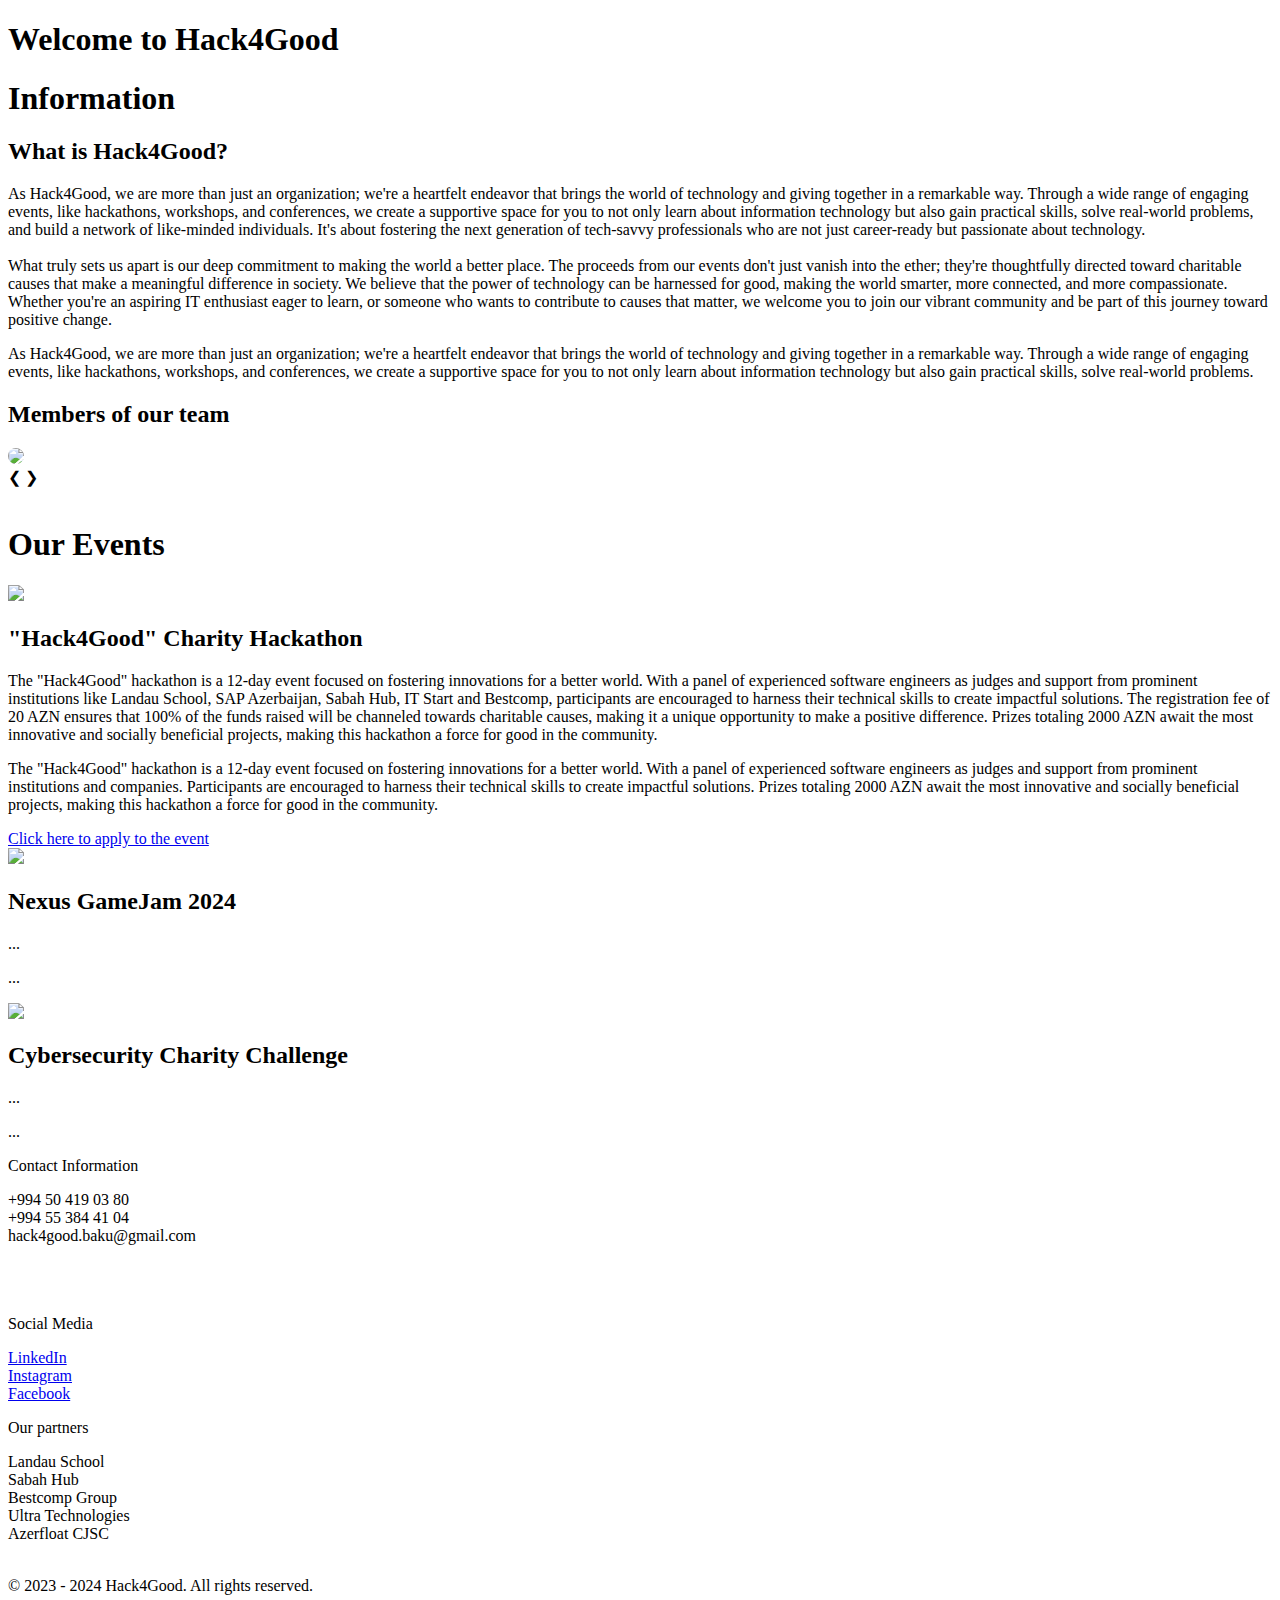
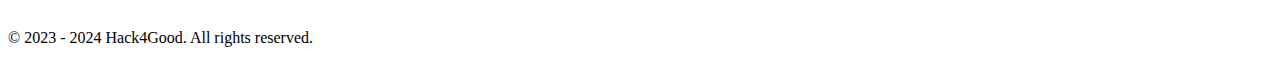
==== hack4good/index.html @ 0aa8f618 "Add files via upload" ====
<!DOCTYPE html>
<html lang="en">
<head>
    <meta charset="UTF-8">
    <meta http-equiv="X-UA-Compatible" content="IE=edge">
    <meta name="viewport" content="width=device-width, initial-scale=1.0">
    <title>Hack4Good</title>

    <link rel="stylesheet" href="css/home.css">
    <link rel="preconnect" href="https://fonts.googleapis.com">
    <link rel="preconnect" href="https://fonts.gstatic.com" crossorigin>
    <link href="https://fonts.googleapis.com/css2?family=Cabin&family=Nanum+Gothic+Coding:wght@700&family=Nunito:wght@800&display=swap" rel="stylesheet">

</head>
<body>

    <header class="header" id="section1">
        <div class="content">
            <h1 class="heading">
                <span class="small">Welcome to</span>
                Hack<span class="nofill">4</span>Good
            </h1>
        </div>
    </header>

    <div class="aboutus">
        <h1 class="aboutustitle">Information</h1>
        <h2 class="what">What is Hack4Good?</h2>
        <p class="description">As Hack4Good, we are more than just an organization; we're a heartfelt endeavor that brings the world of technology and giving together in a remarkable way. Through a wide range of engaging events, like hackathons, workshops, and conferences, we create a supportive space for you to not only learn about information technology but also gain practical skills, solve real-world problems, and build a network of like-minded individuals. It's about fostering the next generation of tech-savvy professionals who are not just career-ready but passionate about technology.
        <br><br>
        What truly sets us apart is our deep commitment to making the world a better place. The proceeds from our events don't just vanish into the ether; they're thoughtfully directed toward charitable causes that make a meaningful difference in society. We believe that the power of technology can be harnessed for good, making the world smarter, more connected, and more compassionate. Whether you're an aspiring IT enthusiast eager to learn, or someone who wants to contribute to causes that matter, we welcome you to join our vibrant community and be part of this journey toward positive change.</p>
        <p class="descriptionmob">
            As Hack4Good, we are more than just an organization; we're a heartfelt endeavor that brings the world of technology and giving together in a remarkable way. Through a wide range of engaging events, like hackathons, workshops, and conferences, we create a supportive space for you to not only learn about information technology but also gain practical skills, solve real-world problems.
        </p>
        <h2 class="what memb">Members of our team</h2>
        <div class="slideshow-container">
            <div class="mySlides fade">
                <img src="img/faig.png" style="border-radius: 30px; width:100%;max-height: 48vh;">
            </div>

            <div class="mySlides fade">
                <img src="img/nikolay.png" style="border-radius: 30px;width:100%;max-height: 48vh;">
            </div>

            <div class="mySlides fade">
                <img src="img/murad.png" style="border-radius: 30px;width:100%;max-height: 48vh;">
            </div>

            <div class="mySlides fade">
                <img src="img/eyvazli.png" style="border-radius: 30px; width:100%;max-height: 48vh;">
            </div>

            <div class="mySlides fade">
                <img src="img/aydan.png" style="border-radius: 30px; width:100%;max-height: 48vh;">
            </div>


            <a class="prev" onclick="plusSlides(-1)">&#10094;</a>
            <a class="next" onclick="plusSlides(1)">&#10095;</a>
            </div>
            <br>
        </div>
    </div>

    <div class="events" id="section2">
        <h1 class="ourevents">Our Events</h1>
        <div class="event">
            <img src="img/bannerr.png" class="eventimg">
            <div class="division">
                <h2 class="eventtitle">"Hack4Good" Charity Hackathon</h2>
                <p class="eventdescription">The "Hack4Good" hackathon is a 12-day event focused on fostering innovations for a better world. With a panel of experienced software engineers as judges and support from prominent institutions like Landau School, SAP Azerbaijan, Sabah Hub, IT Start and Bestcomp, participants are encouraged to harness their technical skills to create impactful solutions. The registration fee of 20 AZN ensures that 100% of the funds raised will be channeled towards charitable causes, making it a unique opportunity to make a positive difference. Prizes totaling 2000 AZN await the most innovative and socially beneficial projects, making this hackathon a force for good in the community.</p>
                <p class="eventdescriptionmob">The "Hack4Good" hackathon is a 12-day event focused on fostering innovations for a better world. With a panel of experienced software engineers as judges and support from prominent institutions and companies. Participants are encouraged to harness their technical skills to create impactful solutions. Prizes totaling 2000 AZN await the most innovative and socially beneficial projects, making this hackathon a force for good in the community.</p>
                <a href="https://forms.gle/CPcCCqykUWMCPXwd6" class="apply">Click here to apply to the event</a>
            </div>
        </div>
        <div class="eventright">
            <img src="img/hackathon.png" class="eventimg">
            <div class="division">
                <h2 class="eventtitle">Nexus GameJam 2024</h2>
                <p class="eventdescription">...</p>
                <p class="eventdescriptionmob">...</p>
            </div> 
        </div>
        <div class="event">
            <img src="img/hackathon.png" class="eventimg">
            <div class="division">
                <h2 class="eventtitle">Cybersecurity Charity Challenge</h2>
                <p class="eventdescription">...</p>
                <p class="eventdescriptionmob">...</p>
            </div>
        </div>
    </div>

    <div class="footer" id="section3">
        <div class="footer-div">
            <div class="contact-info">
                <p class="contacttitle">Contact Information</p>
                <p class="contact">+994 50 419 03 80<br>+994 55 384 41 04<br>hack4good.baku@gmail.com<br><br><br><br></p> 
            </div>

            <div class="social-media">
                <p class="socialmediatitle">Social Media</p>
                <p class="social"><a class="linky" href="https://www.linkedin.com/company/hack4good/">LinkedIn</a><br><a class="linky" href="https://www.instagram.com/hack4good_baku/">Instagram</a><br><a class="linky" href="https://www.facebook.com/hashtag/hack4good/">Facebook</a></p> 
            </div>

            <div class="our-partners">
                <p class="partnerstitle">Our partners</p>
                <p class="partners">Landau School<br>Sabah Hub<br>Bestcomp Group<br>Ultra Technologies<br>Azerfloat CJSC</p>
            </div>
        </div>
        <p class="copyright"><br>© 2023 - 2024 Hack4Good. All rights reserved.</p>
    </div>
    <div class="footermob">
        <p class="copyrightmob"><br>© 2023 - 2024 Hack4Good. All rights reserved.</p>
    </div>
    <script src="script.js"></script>

</body>
</html>
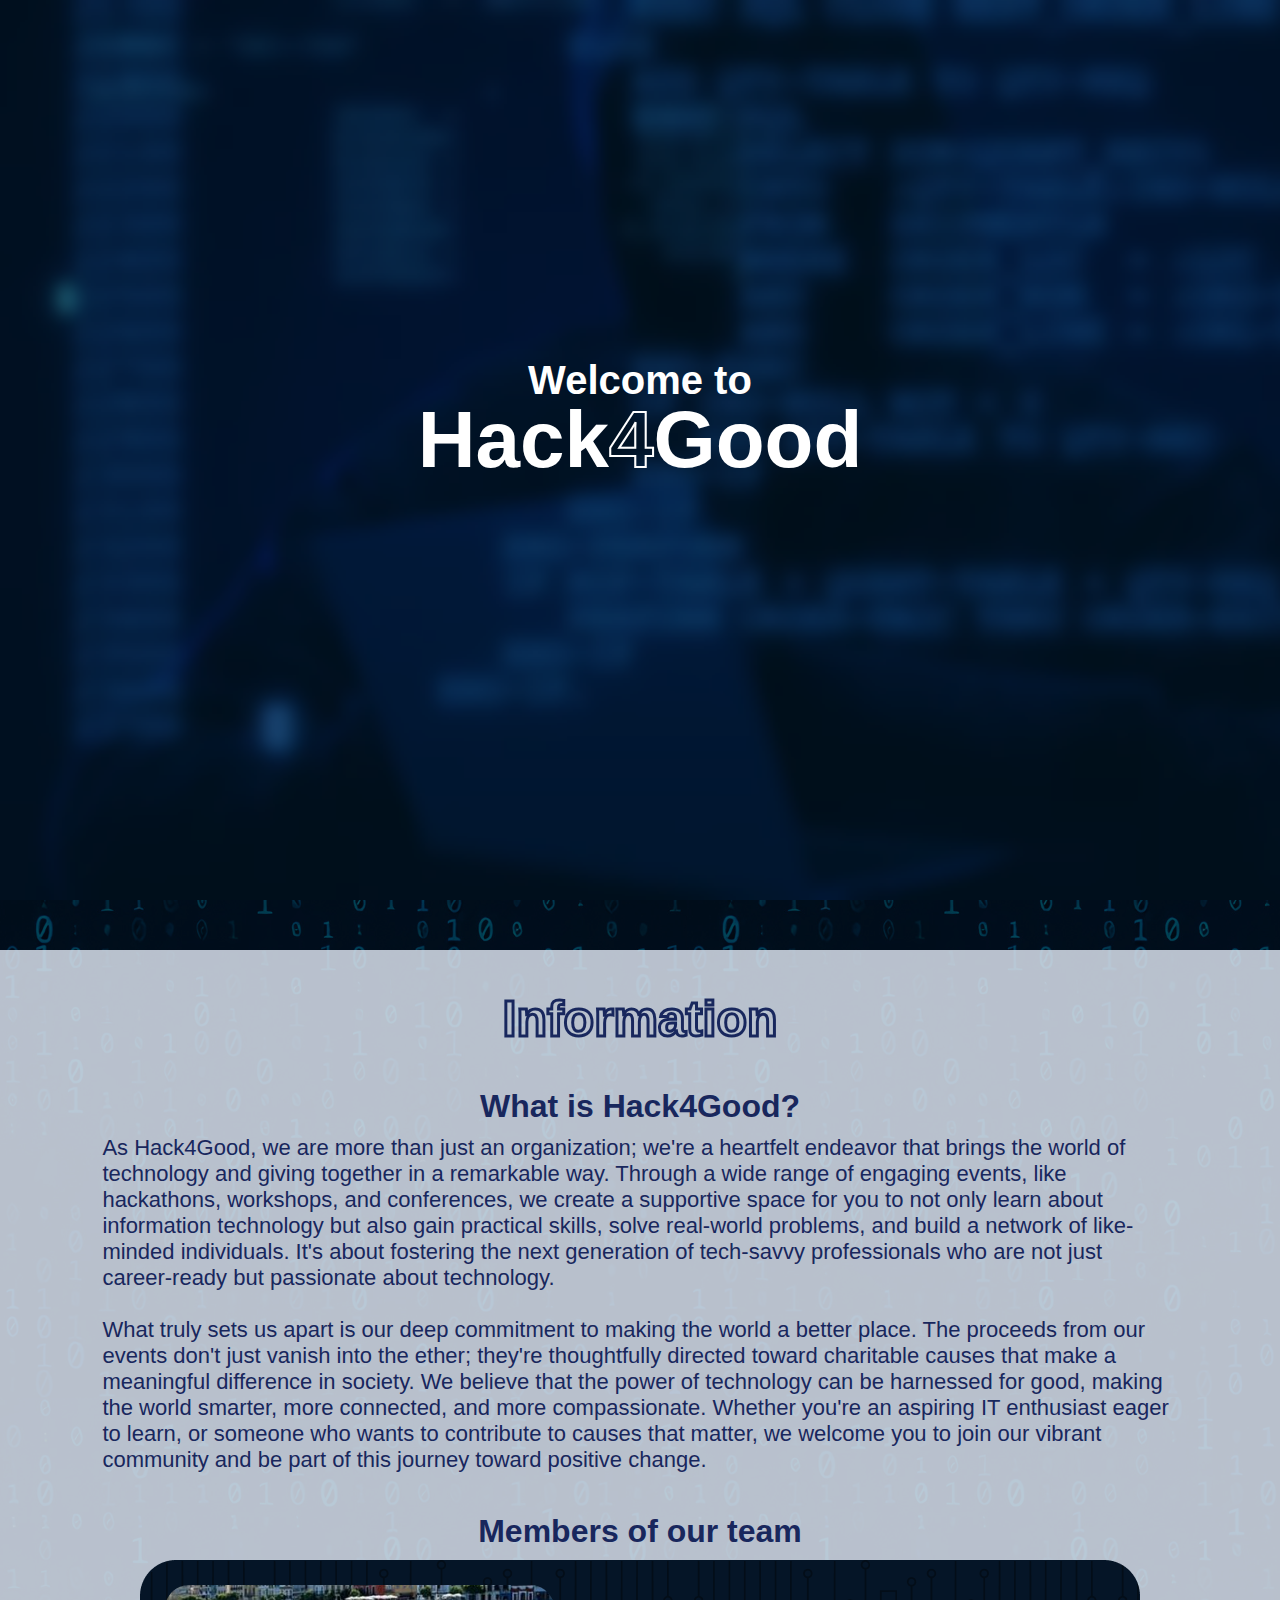
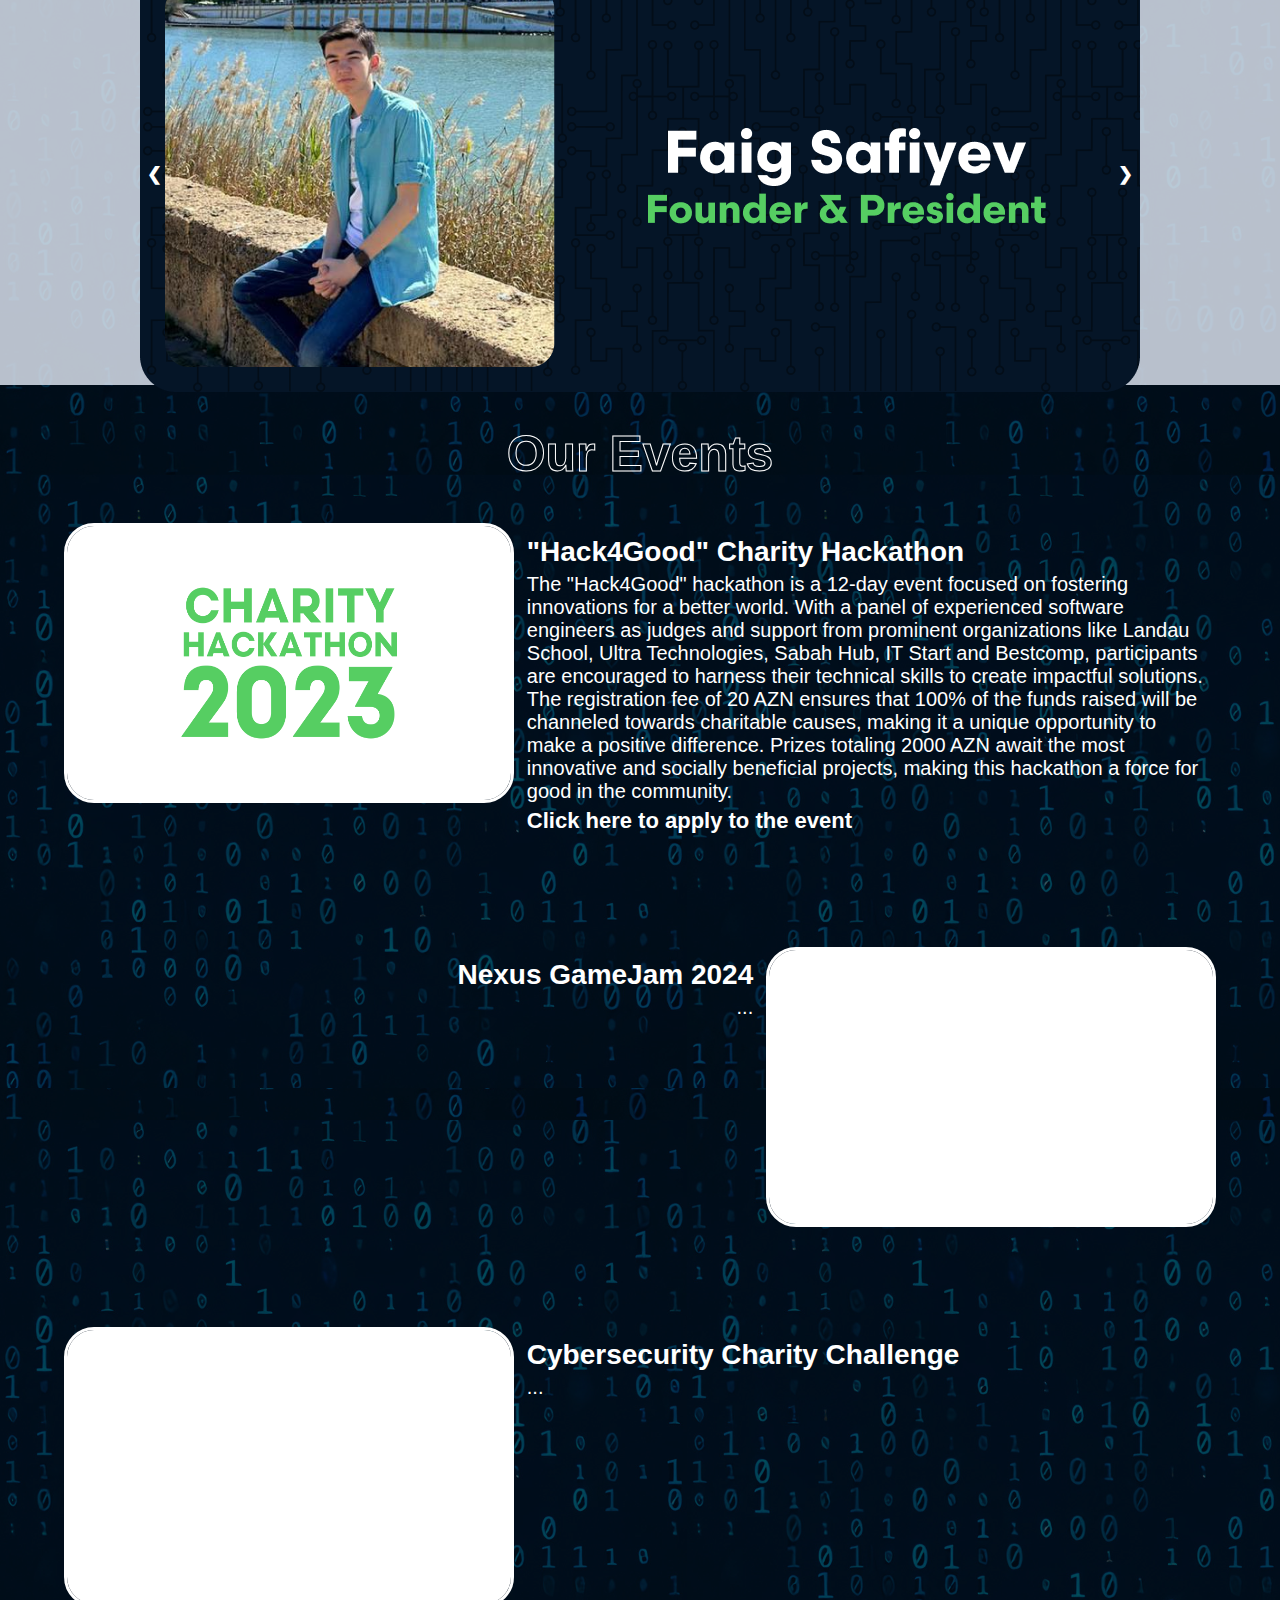
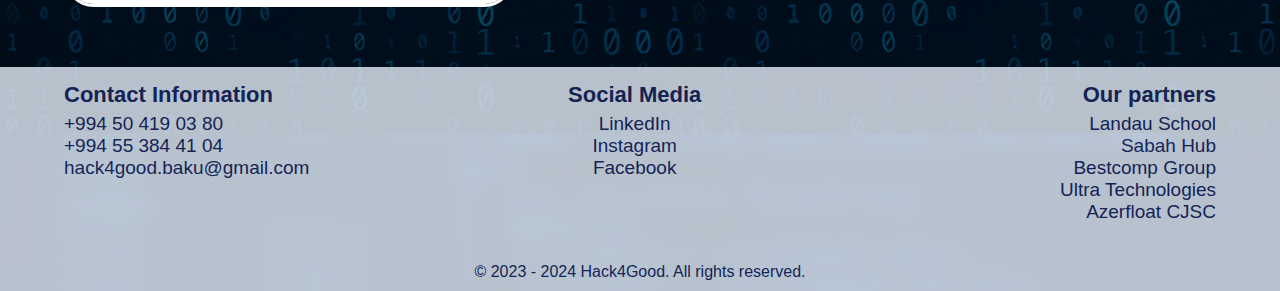
==== commit d3ce3093: "Update index.html" ====
--- a/hack4good/index.html
+++ b/hack4good/index.html
@@ -68,7 +68,7 @@
             <img src="img/bannerr.png" class="eventimg">
             <div class="division">
                 <h2 class="eventtitle">"Hack4Good" Charity Hackathon</h2>
-                <p class="eventdescription">The "Hack4Good" hackathon is a 12-day event focused on fostering innovations for a better world. With a panel of experienced software engineers as judges and support from prominent institutions like Landau School, SAP Azerbaijan, Sabah Hub, IT Start and Bestcomp, participants are encouraged to harness their technical skills to create impactful solutions. The registration fee of 20 AZN ensures that 100% of the funds raised will be channeled towards charitable causes, making it a unique opportunity to make a positive difference. Prizes totaling 2000 AZN await the most innovative and socially beneficial projects, making this hackathon a force for good in the community.</p>
+                <p class="eventdescription">The "Hack4Good" hackathon is a 12-day event focused on fostering innovations for a better world. With a panel of experienced software engineers as judges and support from prominent organizations like Landau School, Ultra Technologies, Sabah Hub, IT Start and Bestcomp, participants are encouraged to harness their technical skills to create impactful solutions. The registration fee of 20 AZN ensures that 100% of the funds raised will be channeled towards charitable causes, making it a unique opportunity to make a positive difference. Prizes totaling 2000 AZN await the most innovative and socially beneficial projects, making this hackathon a force for good in the community.</p>
                 <p class="eventdescriptionmob">The "Hack4Good" hackathon is a 12-day event focused on fostering innovations for a better world. With a panel of experienced software engineers as judges and support from prominent institutions and companies. Participants are encouraged to harness their technical skills to create impactful solutions. Prizes totaling 2000 AZN await the most innovative and socially beneficial projects, making this hackathon a force for good in the community.</p>
                 <a href="https://forms.gle/CPcCCqykUWMCPXwd6" class="apply">Click here to apply to the event</a>
             </div>
@@ -116,4 +116,4 @@
     <script src="script.js"></script>
 
 </body>
-</html>+</html>
--- a/hack4good/css/home.css
+++ b/hack4good/css/home.css
@@ -0,0 +1,441 @@
+@font-face {
+    font-family: 'Scandia'; 
+    src: url('fonts/scandia.woff2') format('woff2'), 
+         url('fonts/scandia.woff') format('woff'),
+         url('fonts/Scandia-Regular.woff') format('woff');
+    font-weight: normal;
+    font-style: italic;
+}
+
+*{
+    margin: 0;
+    padding: 0;
+    box-sizing: border-box;
+}
+
+body{
+    background: url(../img/Frame2.png);
+    background-size: 100%;
+    width: 100%;
+    position: relative;
+    background-color: #001228;
+    font-family: 'Scandia', sans-serif;
+}
+
+::selection{
+    background: #1b1b1b;
+    color: #fff;
+}
+
+.heading .nofill{
+    color: transparent;
+    -webkit-text-stroke: 2px #fff;
+}
+
+.logotype{
+    box-sizing: content-box;
+    font-size: 22px;
+    color: #fff;
+    font-weight: 600;
+}
+
+.navbar{
+    width: 100%;
+    height: 60px;
+    position: fixed;
+    top: 0;
+    left: 0;
+    display: flex;
+    justify-content: space-between;
+    background: #001228;
+    align-items: center;
+    z-index: 9;
+    padding: 0 5vw;
+}
+
+.links-container{
+    display: flex;
+    list-style: none;
+}
+
+.apply{
+    color: #fff;
+    font-weight: 600;
+    font-size: 22px;
+    margin-top: 5px;
+    text-decoration: none;
+}
+
+.link{
+    padding: 10px;
+    margin-left: 10px;
+    text-decoration: none;
+    font-weight: 600;
+    font-size: 18px;
+    text-transform: capitalize;
+    color: #fff;
+}
+
+.header{
+    width: 100%;
+    height: 100vh;
+    background: url(../img/header.png);
+    background-size: cover;
+    display: flex;
+    justify-content: center;
+    align-items: center;
+}
+
+.content{
+    text-align: center;
+}
+
+.heading{
+    color: #fff;
+    font-size: 80px;
+    line-height: 60px;
+    margin-bottom: 80px;
+}
+
+.link-item{
+    display: block;
+}
+
+.heading .small{
+    display: block;
+    font-size: 40px;
+}
+
+.aboutus{
+    background-color: rgba(216, 225, 236, 0.85);
+    margin-top: 50px;
+    height: 115vh;
+}
+
+.what{
+    display: block;
+    padding: 0 8vw;
+    text-align: center;
+    font-size: 32px;
+    padding-bottom: 10px;
+    color: #18275d;
+}
+
+.aboutustitle{
+    text-align: center;
+    font-size: 50px;
+    padding: 40px 5vw;
+    color: #18275d;
+    color: transparent;
+    -webkit-text-stroke: 3px #18275d;
+}
+.descriptionmob{
+    display: none;
+    padding-left: 8vw;
+    padding-right: 8vw;
+    padding-bottom: 40px;
+
+    text-align: center;
+    font-size: 22px;
+    font-weight: 300;
+    color: #18275d;
+}
+
+.description{
+    display: block;
+    padding-left: 8vw;
+    padding-right: 8vw;
+    padding-bottom: 40px;
+
+    text-align: left;
+    font-size: 22px;
+    font-weight: 300;
+    color: #18275d;
+
+}
+
+.events{
+    display: flex;
+    flex-direction: column;
+    align-items: center;
+    font-family: 'Scandia-Regular', sans-serif;
+}
+
+.division{
+    display: flex;
+    flex-direction: column;
+    align-items: left;
+    padding: 1vw 1vw;
+}
+
+.ourevents{
+    color: #fff;
+    font-size: 50px;
+    padding: 40px 5vw;
+    color: transparent;
+    -webkit-text-stroke: 1px #fff;
+}
+
+.event{
+    padding-left: 5vw;
+    padding-right: 5vw;
+    display: flex;
+    width: 100%;
+    text-align: left;
+    flex-direction: row;
+    font-family: 'Scandia-Regular', sans-serif;
+}
+
+.eventright{
+    width: 100%;
+    padding: 100px 5vw;
+    display: flex;
+    text-align: right;
+    flex-direction: row-reverse;
+    font-family: 'Scandia-Regular', sans-serif;
+}
+
+.eventdescription{
+    color: #fff;
+    font-weight: 300;
+    margin-top: 5px;
+    display: block;
+    font-size: 20px;
+    font-family: 'Scandia-Regular', sans-serif;
+}
+
+.eventdescriptionmob{
+    display: none;
+    color: #fff;
+    font-weight: 300;
+    margin-top: 5px;
+    font-size: 20px;
+    font-family: 'Scandia-Regular', sans-serif;
+}
+
+.eventtitle{
+    color: #fff;
+    font-size: 28px;
+}
+
+.eventimg{
+    border-radius: 30px;
+    height: 280px;
+    width: 450px;
+    border: 3px solid white; 
+}
+
+.linky{
+    text-decoration: none;
+    color: #18275d;
+}
+
+.contact{
+    margin-top: 5px;
+    font-size: 19px;
+    color: #18275d;
+}
+
+.contact .bold{
+    font-weight: 600;
+}
+
+.contacttitle{
+    margin-top: 15px;
+    font-weight: 600;
+    font-size: 22px;
+}
+
+.partnerstitle{
+    margin-top: 15px;
+    font-weight: 600;
+    font-size: 22px;
+    text-align: right;
+}
+
+.socialmediatitle{
+    margin-top: 15px;
+    font-weight: 600;
+    font-size: 22px;
+    text-align: center;
+    margin-right: 100px;
+}
+
+.social{
+    margin-right: 100px;
+    margin-top: 5px;
+    text-align: center;
+    font-size: 19px;
+    color: #18275d;  
+}
+
+.partners{
+    margin-top: 5px;
+    text-align: right;
+    font-size: 19px;
+    color: #18275d;  
+}
+
+.footer-div{
+    padding:  0 5vw;
+    width: 100%;
+    display: flex;
+    flex-direction: row;
+    justify-content: space-between;
+}
+
+.copyright{
+    margin-bottom: 10px;
+    text-align: center;
+    display: block;
+}
+
+.copyrightmob{
+    text-align: center;
+    margin-bottom: 10px;
+    display: none;
+}
+
+.footermob{
+    display: none;
+    color: #18275d;
+    opacity: 85%;
+    align-items: center;
+    height: 50px;
+    justify-content: center;
+    margin-top: 30px;
+    background-color: #d8e1ec;
+}
+
+.footer {
+    display: block;
+    color: #18275d;
+    opacity: 85%;
+    align-items: center;
+    display: flex;
+    flex-direction: column;
+    margin-top: 60px;
+    background-color: #d8e1ec;
+}
+
+.slideshow-container {
+  display: block;
+  max-width: 1000px;
+  position: relative;
+  margin: auto;
+}
+
+.mySlides {
+  display: none;
+}
+
+.prev, .next {
+  cursor: pointer;
+  position: absolute;
+  top: 50%;
+  width: auto;
+  margin-top: -22px;
+  padding: 7px;
+  color: #fff;
+  font-weight: bold;
+  font-size: 18px;
+  transition: 0.3s ease;
+  border-radius: 0 2px 2px 0;
+  user-select: none;
+}
+
+.next {
+  right: 0;
+  border-radius: 3px 0 0 3px;
+}
+
+
+.text {
+  color: #f2f2f2;
+  font-size: 15px;
+  padding: 8px 12px;
+  position: absolute;
+  bottom: 8px;
+  width: 100%;
+  text-align: center;
+}
+
+.numbertext {
+  color: #051527;
+  font-size: 12px;
+  padding: 12px 16px;
+  position: absolute;
+  top: 0;
+  font-family: 'Scandia', sans-serif;
+  font-weight: 600;
+}
+
+.dot:hover {
+  background-color: #254e80;
+}
+
+.fade {
+  animation-name: fade;
+  animation-duration: 1s;
+}
+
+@keyframes fade {
+  from {opacity: .4} 
+  to {opacity: 1}
+}
+
+@media screen and (max-width: 600px){
+    .eventdescription{
+        display: none;
+        padding: 10px 0;
+    }
+    .eventdescriptionmob{
+        display: block;
+    }
+    .footer{
+        display: none;
+    }
+    .footermob{
+        display: block;
+    }
+    .eventright{
+        padding-left: 5vw;
+        padding-right: 5vw;
+        display: flex;
+        width: 100%;
+        text-align: center;
+        flex-direction: column; 
+    }
+    .event{
+        padding-left: 5vw;
+        padding-right: 5vw;
+        display: flex;
+        width: 100%;
+        text-align: center;
+        flex-direction: column;
+    }
+    .eventtitle{
+        padding: 10px 0;
+    }
+    .memb{
+        display: none;
+    }
+    .slideshow-container {
+        display: none;
+    }
+    .copyright{
+        display: none;
+    }
+    .copyrightmob{
+        display: block;
+    }
+    .aboutus{
+        height: 63vh;
+    }
+    .description{
+        display: none;
+    }
+    .descriptionmob{
+        display: block;
+    }
+}